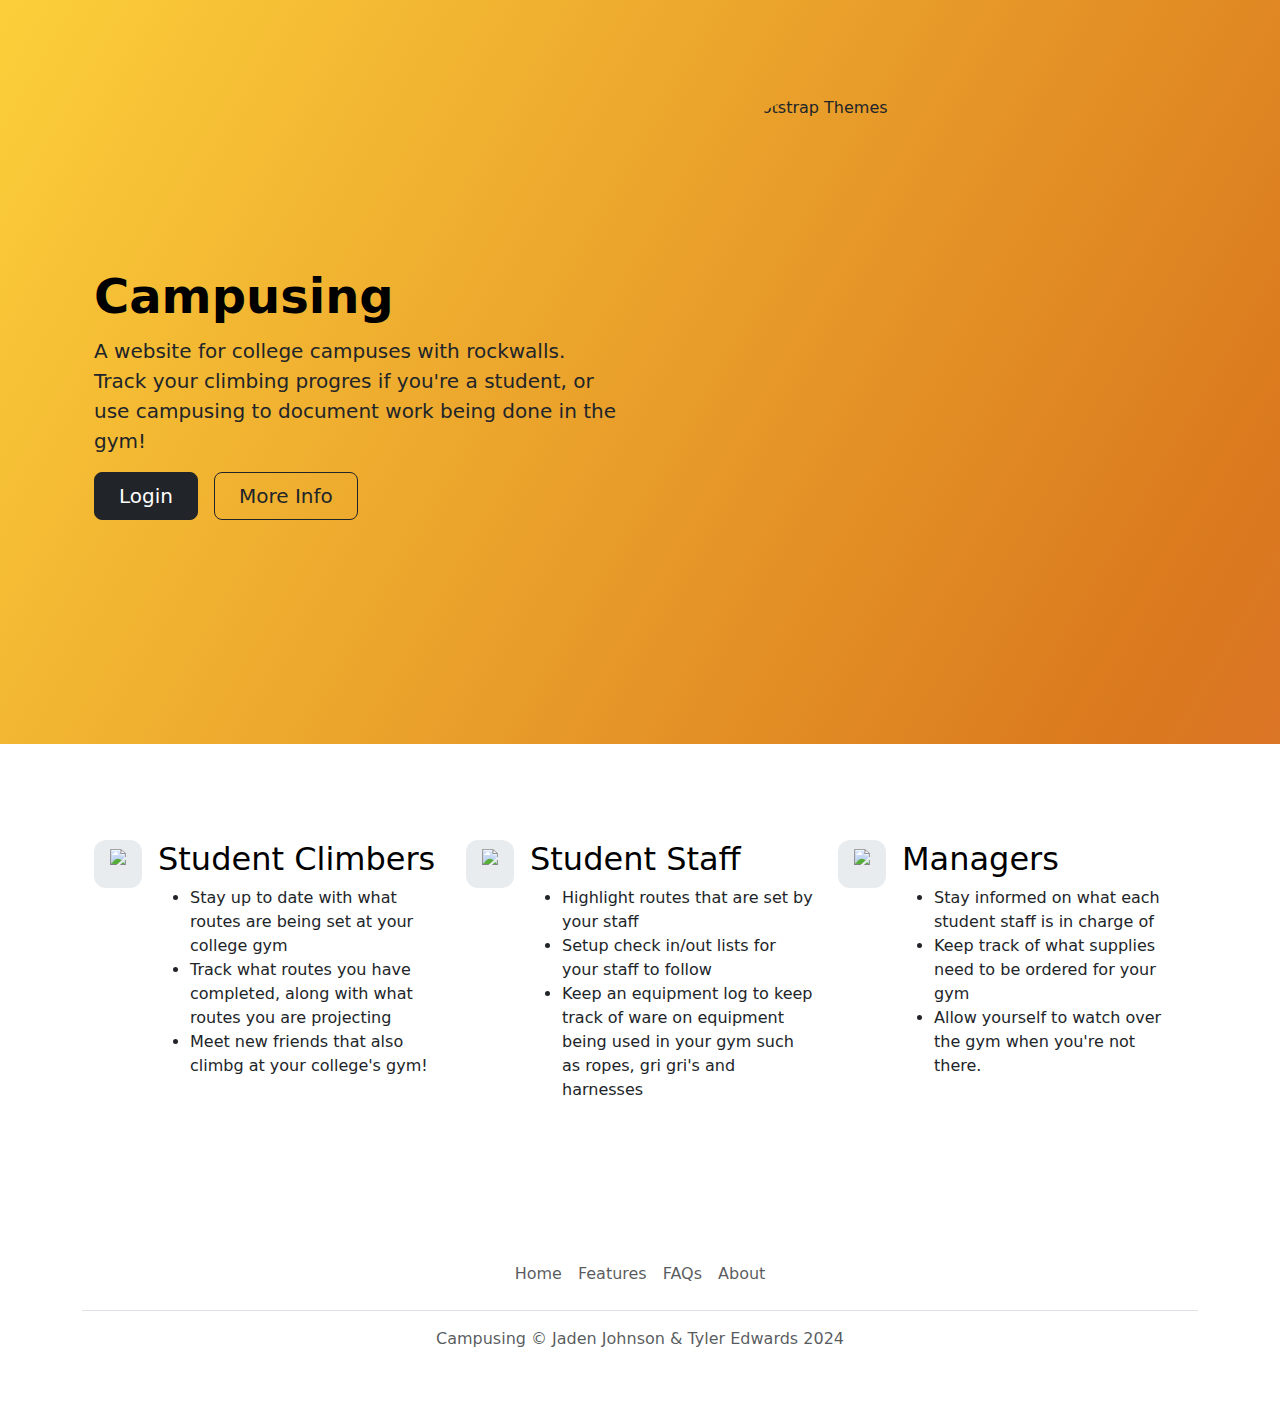
==== index.html @ ccdee7ee "Add files via upload" ====
<!DOCTYPE html>
<html lang="en">
<head>
    <meta charset="UTF-8">
    <meta name="viewport" content="width=device-width, initial-scale=1.0">
    <title>Campusing</title>
    <link href="https://cdn.jsdelivr.net/npm/bootstrap@5.3.3/dist/css/bootstrap.min.css" rel="stylesheet" integrity="sha384-QWTKZyjpPEjISv5WaRU9OFeRpok6YctnYmDr5pNlyT2bRjXh0JMhjY6hW+ALEwIH" crossorigin="anonymous">
    <link rel="stylesheet" href="style.css">
</head>
<body>
    <!-- Header -->
    <section id="title" class = gradient-background>
        <div class="container col-xxl-8 px-4 pt-5">
          <div class="row flex-lg-row-reverse align-items-center g-5 py-5">
            <div class="col-10 col-sm-8 col-lg-6">
              <img src="./images/DotiRockWall.png" class="d-block mx-lg-auto img-fluid route3" alt="Bootstrap Themes" height="100" loading="lazy">
            </div>
            <div class="col-lg-6">
              <h1 class="display-5 fw-bold text-body-emphasis lh-1 mb-3 campusingText">Campusing</h1>
              <p class="lead">A website for college campuses with rockwalls. Track your climbing progres if you're a student, or use campusing to document work being done in the gym!</p>
              <div class="d-grid gap-2 d-md-flex justify-content-md-start">
                <button type="button" class="btn btn-dark btn-lg px-4 me-md-2 download">Login</button>
                <button type="button" class="btn btn-outline-dark btn-lg px-4 download2">
                More Info</button>
              </div>
            </div>
          </div>
        </div>
      </section>

    <!-- Features -->
    <div class="container px-4 py-5" id="hanging-icons">
        <div class="row g-4 py-5 row-cols-1 row-cols-lg-3">
          <div class="col d-flex align-items-start">
            <div class="icon-square text-body-emphasis bg-body-secondary d-inline-flex align-items-center justify-content-center fs-4 flex-shrink-0 me-3">
                <img src="./Images/backpack2.svg" height="30">
            </div>
            <div>
              <h3 class="fs-2 text-body-emphasis">Student Climbers</h3>
              <ul>
                <li>Stay up to date with what routes are being set at your college gym</li>
                <li>Track what routes you have completed, along with what routes you are projecting</li>
                <li>Meet new friends that also climbg at your college's gym!</li>
              </ul>
            </div>
          </div>
          <div class="col d-flex align-items-start">
            <div class="icon-square text-body-emphasis bg-body-secondary d-inline-flex align-items-center justify-content-center fs-4 flex-shrink-0 me-3">
                <img src="./Images/bookmark-check.svg" height="30">
            </div>
            <div>
              <h3 class="fs-2 text-body-emphasis">Student Staff</h3>
              <ul>
                <li>Highlight routes that are set by your staff</li>
                <li>Setup check in/out lists for your staff to follow</li>
                <li>Keep an equipment log to keep track of ware on equipment being used in your gym such as ropes, gri gri's and harnesses</li>
              </ul>
            </div>
          </div>
          <div class="col d-flex align-items-start">
            <div class="icon-square text-body-emphasis bg-body-secondary d-inline-flex align-items-center justify-content-center fs-4 flex-shrink-0 me-3">
                <img src="./Images/briefcase.svg" height="30">
            </div>
            <div>
              <h3 class="fs-2 text-body-emphasis">Managers</h3>
              <ul>
                <li>Stay informed on what each student staff is in charge of</li>
                <li>Keep track of what supplies need to be ordered for your gym</li>
                <li>Allow yourself to watch over the gym when you're not there.</li>
              </ul>
            </div>
          </div>
        </div>
      </div>

      <!-- Footer -->
      <div class="container">
        <footer class="py-3 my-4">
          <ul class="nav justify-content-center border-bottom pb-3 mb-3">
            <li class="nav-item"><a href="#" class="nav-link px-2 text-body-secondary">Home</a></li>
            <li class="nav-item"><a href="#" class="nav-link px-2 text-body-secondary">Features</a></li>
            <li class="nav-item"><a href="#" class="nav-link px-2 text-body-secondary">FAQs</a></li>
            <li class="nav-item"><a href="#" class="nav-link px-2 text-body-secondary">About</a></li>
          </ul>
          <p class="text-center text-body-secondary">Campusing © Jaden Johnson & Tyler Edwards 2024</p>
        </footer>
      </div>

    <script src="https://cdn.jsdelivr.net/npm/bootstrap@5.3.3/dist/js/bootstrap.bundle.min.js" integrity="sha384-YvpcrYf0tY3lHB60NNkmXc5s9fDVZLESaAA55NDzOxhy9GkcIdslK1eN7N6jIeHz" crossorigin="anonymous"></script>
</body>
</html>
---- style.css ----
.gradient-background {
    background: linear-gradient(300deg, #EA5A6F, #DA791E, #FCCF3A);
    background-size: 180% 180%;
    animation: gradient-animation 12s ease infinite;
  }
  
  @keyframes gradient-animation {
    0% {
      background-position: 0% 50%;
    }
    50% {
      background-position: 100% 50%;
    }
    100% {
      background-position: 0% 50%;
    }
  }

  .route3 {
    border-radius: 90px;
    width: 400px;
    height: 600px
  }

.icon-square {
    width: 3rem;
    height: 3rem;
    border-radius: .75rem;
}
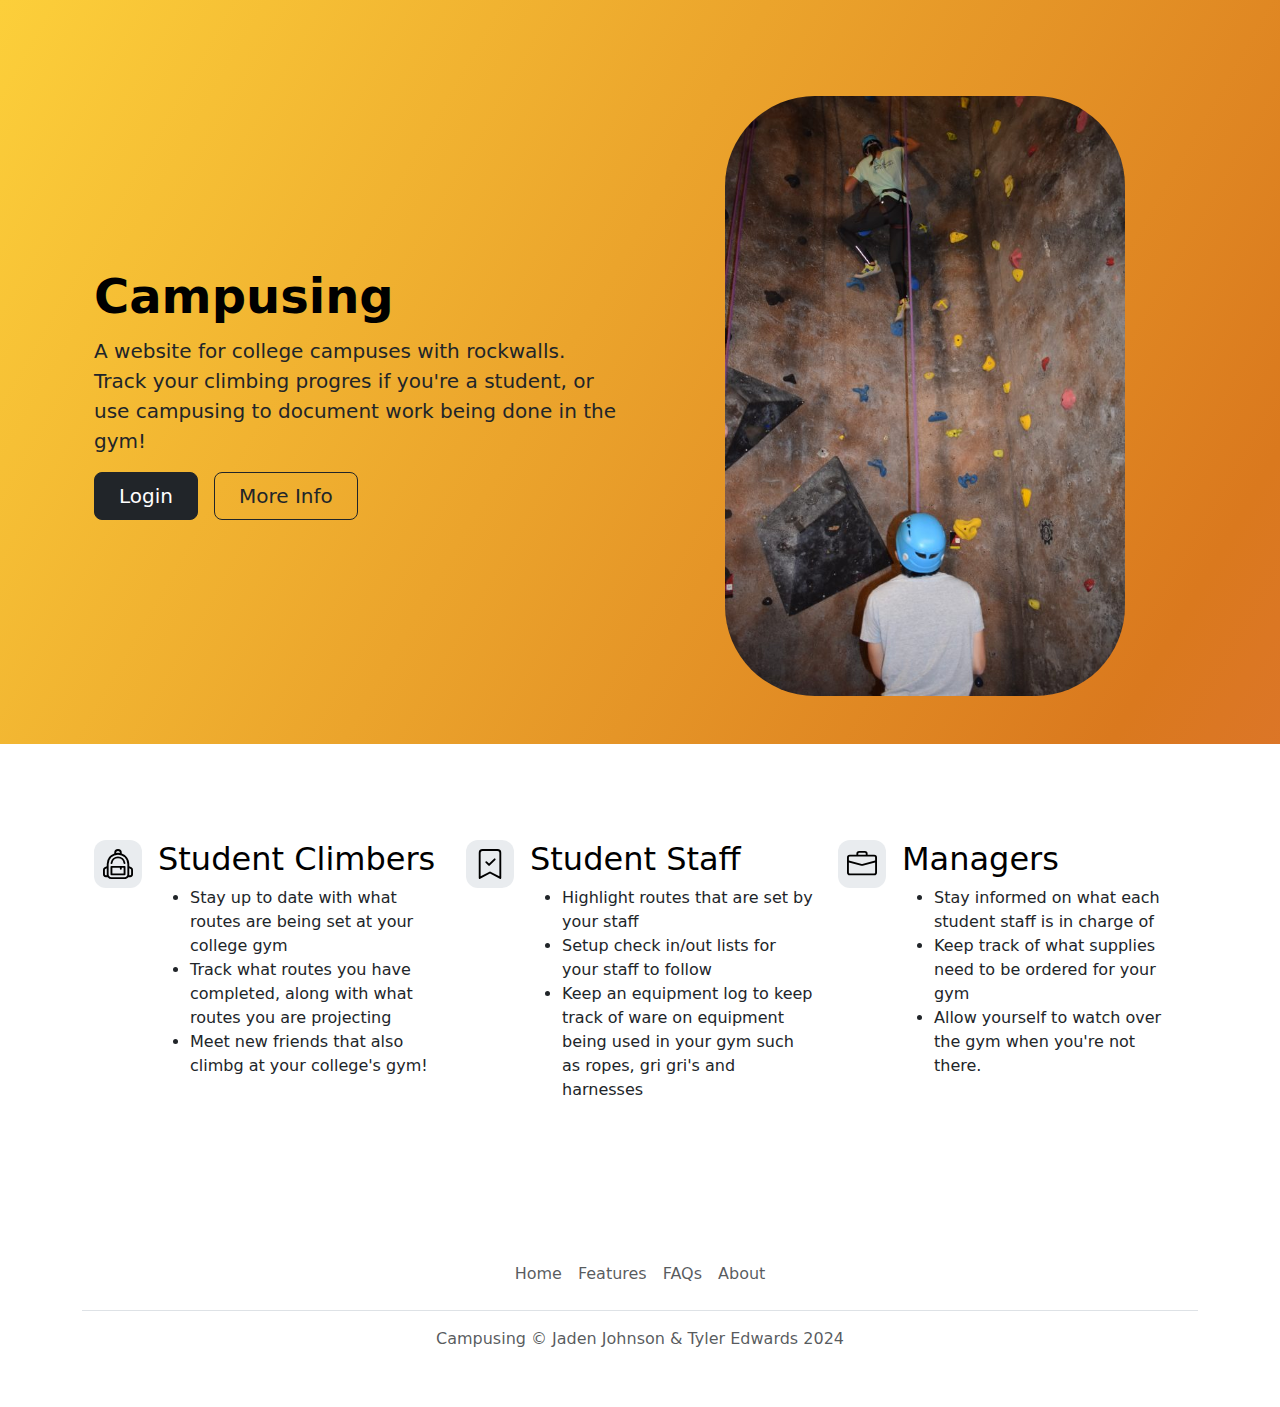
==== commit bf4d6b9a: "Update index.html" ====
--- a/index.html
+++ b/index.html
@@ -13,7 +13,7 @@
         <div class="container col-xxl-8 px-4 pt-5">
           <div class="row flex-lg-row-reverse align-items-center g-5 py-5">
             <div class="col-10 col-sm-8 col-lg-6">
-              <img src="./images/DotiRockWall.png" class="d-block mx-lg-auto img-fluid route3" alt="Bootstrap Themes" height="100" loading="lazy">
+              <img src="./Images/DotiRockWall.png" class="d-block mx-lg-auto img-fluid route3" alt="Bootstrap Themes" height="100" loading="lazy">
             </div>
             <div class="col-lg-6">
               <h1 class="display-5 fw-bold text-body-emphasis lh-1 mb-3 campusingText">Campusing</h1>
@@ -88,4 +88,4 @@
 
     <script src="https://cdn.jsdelivr.net/npm/bootstrap@5.3.3/dist/js/bootstrap.bundle.min.js" integrity="sha384-YvpcrYf0tY3lHB60NNkmXc5s9fDVZLESaAA55NDzOxhy9GkcIdslK1eN7N6jIeHz" crossorigin="anonymous"></script>
 </body>
-</html>+</html>
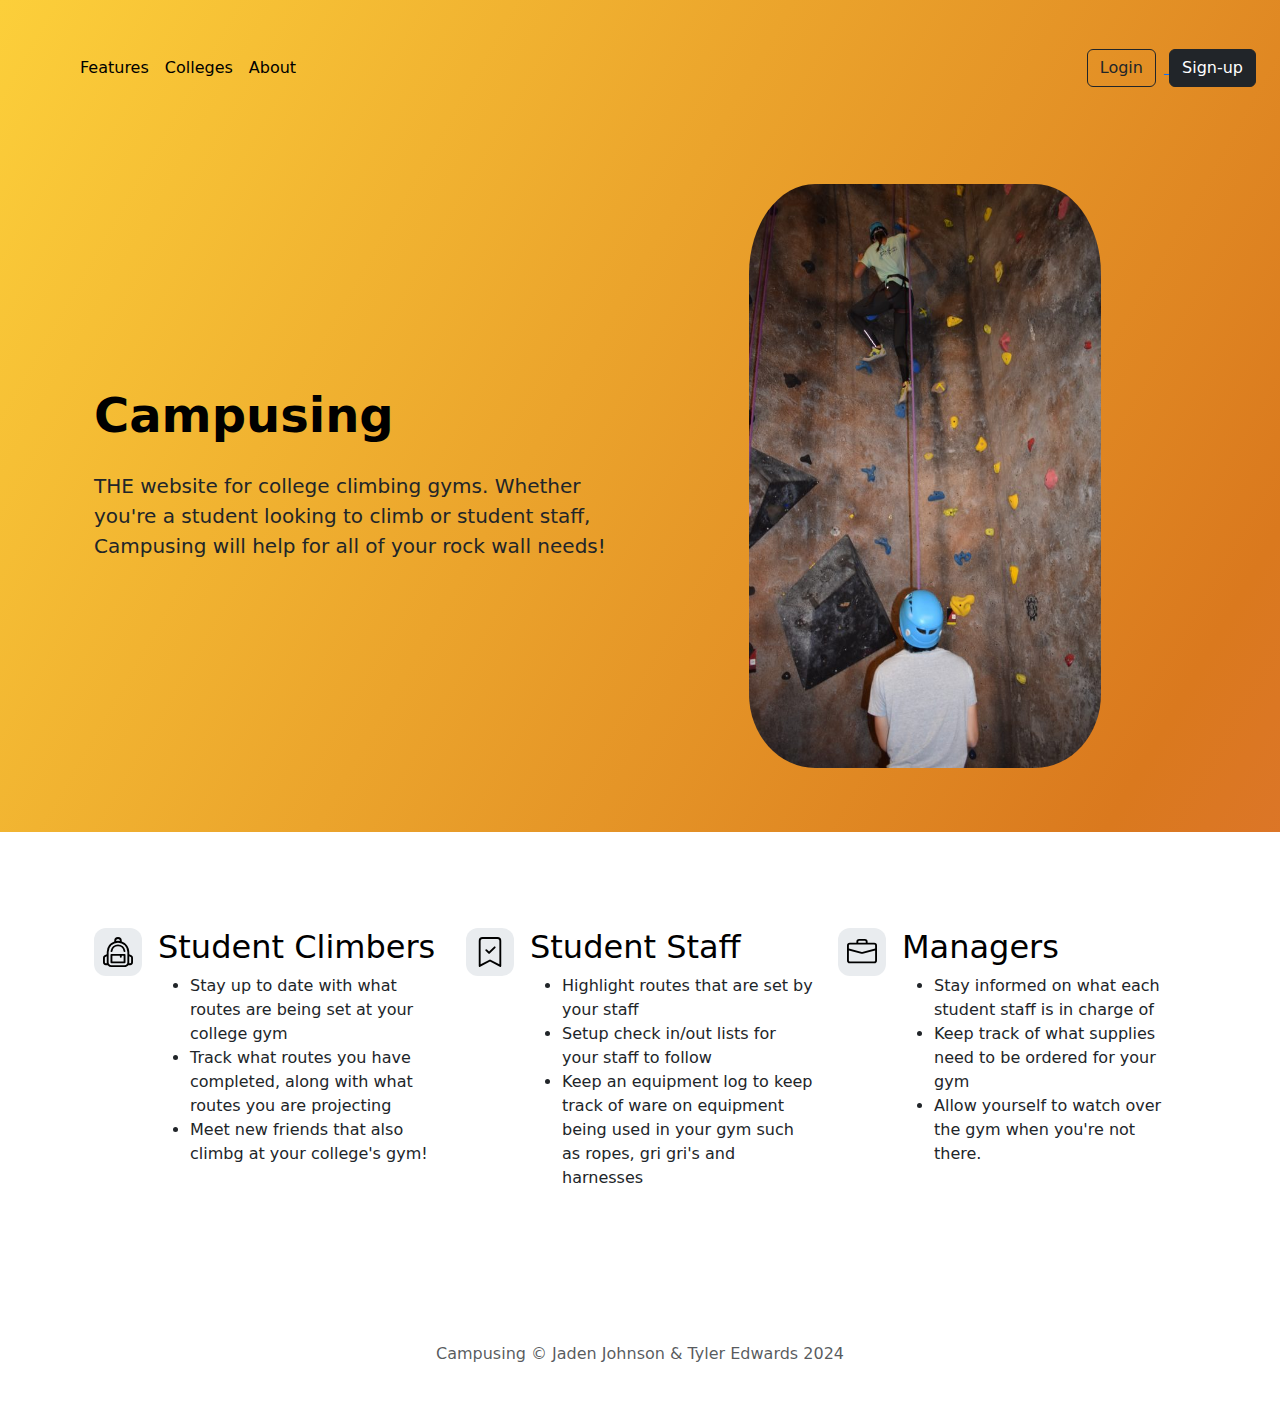
==== commit 45870252: "header patch" ====
--- a/index.html
+++ b/index.html
@@ -9,24 +9,40 @@
 </head>
 <body>
     <!-- Header -->
-    <section id="title" class = gradient-background>
-        <div class="container col-xxl-8 px-4 pt-5">
-          <div class="row flex-lg-row-reverse align-items-center g-5 py-5">
-            <div class="col-10 col-sm-8 col-lg-6">
-              <img src="./Images/DotiRockWall.png" class="d-block mx-lg-auto img-fluid route3" alt="Bootstrap Themes" height="100" loading="lazy">
-            </div>
-            <div class="col-lg-6">
-              <h1 class="display-5 fw-bold text-body-emphasis lh-1 mb-3 campusingText">Campusing</h1>
-              <p class="lead">A website for college campuses with rockwalls. Track your climbing progres if you're a student, or use campusing to document work being done in the gym!</p>
-              <div class="d-grid gap-2 d-md-flex justify-content-md-start">
-                <button type="button" class="btn btn-dark btn-lg px-4 me-md-2 download">Login</button>
-                <button type="button" class="btn btn-outline-dark btn-lg px-4 download2">
-                More Info</button>
+    <div class="gradient-background pt">
+      <div class="d-flex flex-wrap align-items-center justify-content-center justify-content-lg-start pt-5 px-4 mainHeader">
+        <a href="/" class="d-flex align-items-center mb-2 mb-lg-0 text-white text-decoration-none">
+          <svg class="bi me-2" width="40" height="32" role="img" aria-label="Bootstrap"><use xlink:href="#bootstrap"></use></svg>
+        </a>
+  
+        <ul class="nav col-12 col-lg-auto me-lg-auto mb-2 justify-content-center mb-md-0">
+          <li><a href="#" class="nav-link px-2 text-black featuresLink">Features</a></li>
+          <li><a href="#" class="nav-link px-2 text-black collegesLink">Colleges</a></li>
+          <li><a href="./about.html" class="nav-link px-2 text-black aboutLink">About</a></li>
+        </ul>
+  
+        <div class="text-end">
+          <a href="./login.html">
+            <button type="button" class="btn btn-outline-dark me-2">Login</button>
+          </a>
+          <button type="button" class="btn btn-dark">Sign-up</button>
+        </div>
+      </div>
+  
+      <section id="title">
+          <div class="container col-xxl-8 px-4 pt-5">
+            <div class="row flex-lg-row-reverse align-items-center g-5 py-5">
+              <div class="col-10 col-sm-8 col-lg-6">
+                <img src="./Images/DotiRockWall.png" class="d-block mx-lg-auto pb-3 img-fluid route3 px-4" alt="Bootstrap Themes" height="100" loading="lazy">
+              </div>
+              <div class="col-lg-6">
+                <h1 class="display-5 fw-bold text-body-emphasis lh-1 mb-3 campusingText pb-3">Campusing</h1>
+                <p class="lead">THE website for college climbing gyms. Whether you're a student looking to climb or student staff, Campusing will help for all of your rock wall needs!</p>
               </div>
             </div>
           </div>
-        </div>
-      </section>
+        </section>
+    </div>
 
     <!-- Features -->
     <div class="container px-4 py-5" id="hanging-icons">
@@ -76,16 +92,11 @@
       <!-- Footer -->
       <div class="container">
         <footer class="py-3 my-4">
-          <ul class="nav justify-content-center border-bottom pb-3 mb-3">
-            <li class="nav-item"><a href="#" class="nav-link px-2 text-body-secondary">Home</a></li>
-            <li class="nav-item"><a href="#" class="nav-link px-2 text-body-secondary">Features</a></li>
-            <li class="nav-item"><a href="#" class="nav-link px-2 text-body-secondary">FAQs</a></li>
-            <li class="nav-item"><a href="#" class="nav-link px-2 text-body-secondary">About</a></li>
-          </ul>
           <p class="text-center text-body-secondary">Campusing © Jaden Johnson & Tyler Edwards 2024</p>
         </footer>
       </div>
 
     <script src="https://cdn.jsdelivr.net/npm/bootstrap@5.3.3/dist/js/bootstrap.bundle.min.js" integrity="sha384-YvpcrYf0tY3lHB60NNkmXc5s9fDVZLESaAA55NDzOxhy9GkcIdslK1eN7N6jIeHz" crossorigin="anonymous"></script>
-</body>
-</html>
+    <script src="index.js"></script>
+  </body>
+</html>